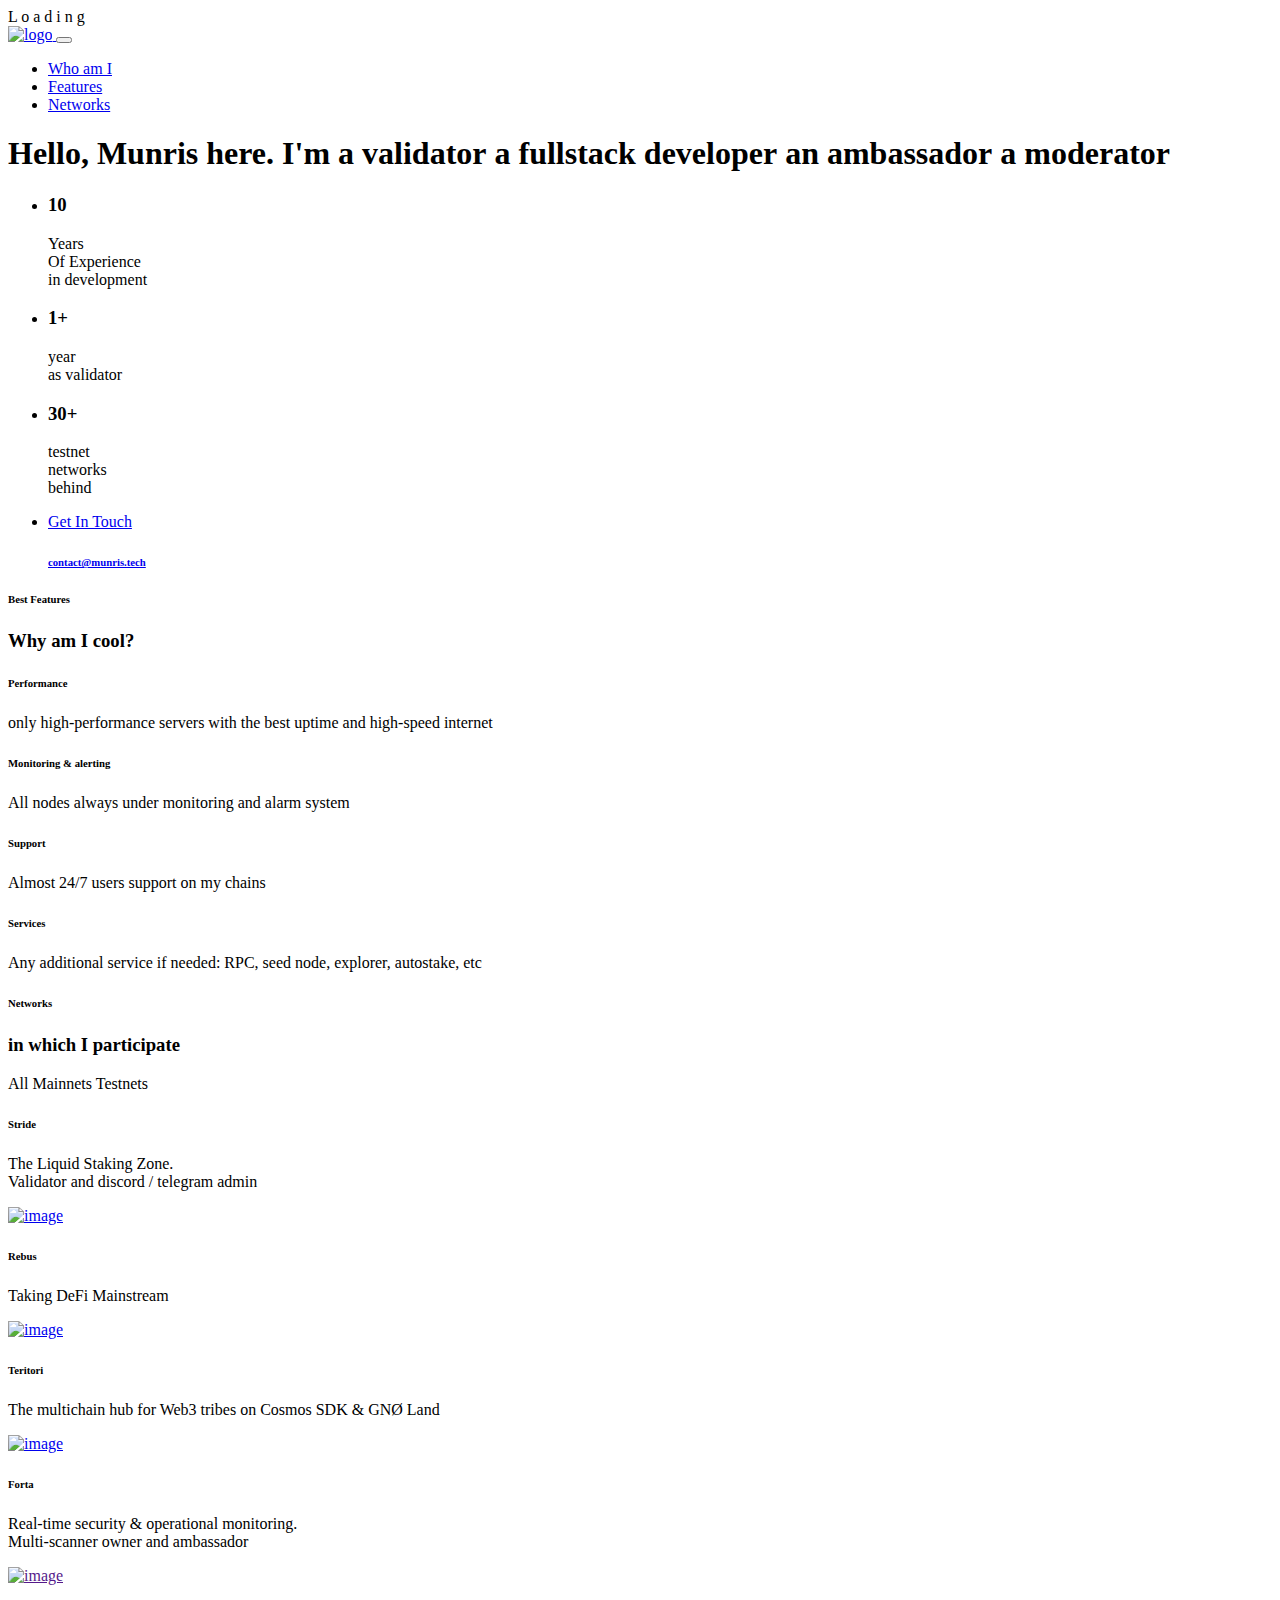
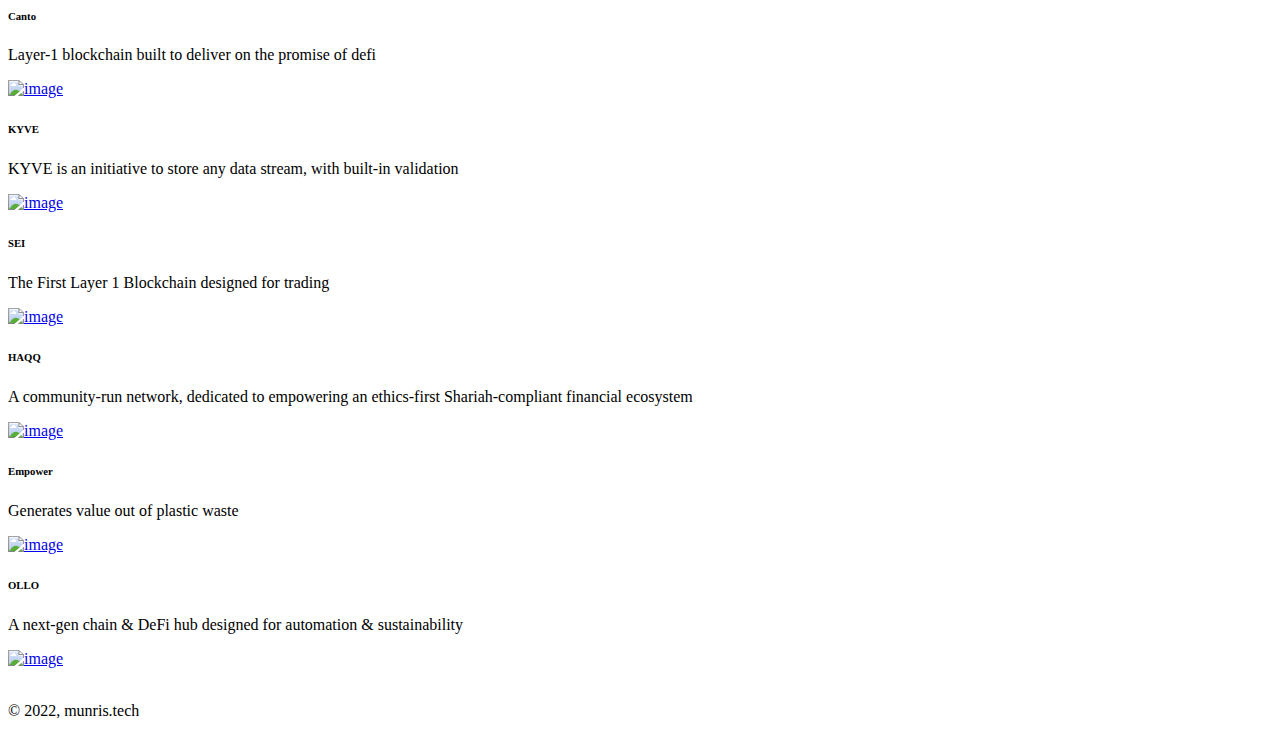
==== index.html @ 21fd24ee "fix" ====
<!DOCTYPE html>
<html lang="zxx">

<head>

    <!-- Metas -->
    <meta charset="utf-8">
    <meta http-equiv="X-UA-Compatible" content="IE=edge" />
    <meta name="viewport" content="width=device-width, initial-scale=1, maximum-scale=1" />
    <meta name="keywords" content="munris, validator, crypto, cosmos, atom, stride, rebus, teritori, canto" />
    <meta name="description" content="Munris - independent validator" />
    <meta name="author" content="" />

    <!-- Title  -->
    <title>Munris</title>

    <!-- Favicon -->
    <link rel="shortcut icon" href="img/ava-nobg.png" />

    <!-- Google Fonts -->
    <link href="https://fonts.googleapis.com/css?family=Poppins:100,200,300,400,500,600,700,800,900&display=swap"
        rel="stylesheet">
    <link
        href="https://fonts.googleapis.com/css2?family=Montserrat+Alternates:wght@100;200;300;400;500;600;700;800;900&display=swap"
        rel="stylesheet">

    <!-- Plugins -->
    <link rel="stylesheet" href="css/plugins.css" />

    <!-- Core Style Css -->
    <link rel="stylesheet" href="css/style.css" />

    <!-- Google tag (gtag.js) -->
    <script async src="https://www.googletagmanager.com/gtag/js?id=G-J5NVP5Y56M"></script>
    <script>
      window.dataLayer = window.dataLayer || [];
      function gtag(){dataLayer.push(arguments);}
      gtag('js', new Date());

      gtag('config', 'G-J5NVP5Y56M');
    </script>
</head>

<body>


    <!-- ==================== Start Loading ==================== -->

    <div class="loading">
        <span>L</span>
        <span>o</span>
        <span>a</span>
        <span>d</span>
        <span>i</span>
        <span>n</span>
        <span>g</span>
    </div>

    <div id="preloader">
    </div>

    <!-- ==================== End Loading ==================== -->

    <!-- ==================== Start Navbar ==================== -->

    <nav class="navbar navbar-expand-lg">
        <div class="container">

            <!-- Logo -->
            <a class="logo" href="/">
                <img src="img/ava-nobg.png" alt="logo">
            </a>

            <button class="navbar-toggler" type="button" data-toggle="collapse" data-target="#navbarSupportedContent"
                aria-controls="navbarSupportedContent" aria-expanded="false" aria-label="Toggle navigation">
                <span class="icon-bar"><i class="fas fa-bars"></i></span>
            </button>

            <!-- navbar links -->
            <div class="collapse navbar-collapse" id="navbarSupportedContent">
                <ul class="navbar-nav ml-auto">
                    <li class="nav-item"><a class="nav-link" href="/">Who am I</a></li>
                    <li class="nav-item"><a class="nav-link" href="#features">Features</a></li>
                    <li class="nav-item"><a class="nav-link" href="#networks">Networks</a></li>
                </ul>
            </div>
        </div>
    </nav>

    <!-- ==================== End Navbar ==================== -->



    <!-- ==================== Start Slider ==================== -->

    <header class="freelancre valign" id="main">
        <div class="container">
            <div class="row">
                <div class="col-lg-12 valign">
                    <div class="cont">
                        <h1 class="cd-headline clip">Hello, Munris here. I'm
                            <span class="cd-words-wrapper">
                                <b class="is-visible color-font fw-600">a validator</b>
                                <b class="color-font fw-600">a fullstack developer</b>
                                <b class="color-font fw-600">an ambassador</b>
                                <b class="color-font fw-600">a moderator</b>
                            </span></h1>
                    </div>
                </div>
            </div>

            <div class="states">
                <div class="container">
                    <ul class="flex">
                        <li class="flex">
                            <div class="numb valign">
                                <h3>10</h3>
                            </div>
                            <div class="text valign">
                                <p>Years <br> Of Experience <br> in development</p>
                            </div>
                        </li>

                        <li class="flex">
                            <div class="numb valign">
                                <h3>1+</h3>
                            </div>
                            <div class="text valign">
                                <p>year <br> as validator</p>
                            </div>
                        </li>

                        <li class="flex">
                            <div class="numb valign">
                                <h3>30+</h3>
                            </div>
                            <div class="text valign">
                                <p>testnet <br> networks <br> behind</p>
                            </div>
                        </li>

                        <li class="mail-us">
                            <a href="mailto:contact@munris.tech?subject=Hello">
                                <div class="flex">
                                    <div class="text valign">
                                        <div class="full-width">
                                            <p>Get In Touch</p>
                                            <h6>contact@munris.tech</h6>
                                        </div>
                                    </div>
                                    <div class="mail-icon">
                                        <div class="icon-box">
                                            <span class="icon color-font pe-7s-mail"></span>
                                        </div>
                                    </div>
                                </div>
                            </a>
                        </li>
                    </ul>
                </div>
            </div>
        </div>
        <div class="line bottom left"></div>
    </header>

    <!-- ==================== End Slider ==================== -->



    <!-- ==================== Start Services ==================== -->

    <section class="services box lficon section-padding position-re" id="features">
        <div class="container">
            <div class="row justify-content-center">
                <div class="col-lg-8 col-md-10">
                    <div class="sec-head  text-center">
                        <h6 class="wow fadeIn" data-wow-delay=".5s">Best Features</h6>
                        <h3 class="wow color-font">Why am I cool?</h3>
                    </div>
                </div>
            </div>
            <div class="row">
                <div class="col-lg-6 wow fadeInLeft" data-wow-delay=".7s">
                    <div class="item-box no-curve">
                        <div>
                            <span class="icon color-font pe-7s-server"></span>
                        </div>
                        <div class="cont">
                            <h6>Performance</h6>
                            <p>only high-performance servers with the best uptime and high-speed internet</p>
                        </div>
                    </div>
                </div>
                <div class="col-lg-6 wow fadeInLeft" data-wow-delay=".9s">
                    <div class="item-box no-curve">
                        <div>
                            <span class="icon color-font pe-7s-display1"></span>
                        </div>
                        <div class="cont">
                            <h6>Monitoring & alerting</h6>
                            <p>All nodes always under monitoring and alarm system</p>
                        </div>
                    </div>
                </div>
                <div class="col-lg-6 wow fadeInLeft" data-wow-delay=".5s">
                    <div class="item-box no-curve">
                        <div>
                            <span class="icon color-font pe-7s-user"></span>
                        </div>
                        <div class="cont">
                            <h6>Support</h6>
                            <p>Almost 24/7 users support on my chains</p>
                        </div>
                    </div>
                </div>
                <div class="col-lg-6 wow fadeInLeft" data-wow-delay=".5s">
                    <div class="item-box no-curve">
                        <div>
                            <span class="icon color-font pe-7s-info"></span>
                        </div>
                        <div class="cont">
                            <h6>Services</h6>
                            <p>Any additional service if needed: RPC, seed node, explorer, autostake, etc</p>
                        </div>
                    </div>
                </div>
            </div>
        </div>
        <div class="line bottom right"></div>
    </section>

    <!-- ==================== End Services ==================== -->



    <!-- ==================== Start works ==================== -->

    <section class="portfolio-frl section-padding pb-70" id="networks">
        <div class="container">
            <div class="row justify-content-center">
                <div class="col-lg-8 col-md-10">
                    <div class="sec-head  text-center">
                        <h6 class="wow fadeIn" data-wow-delay=".5s">Networks</h6>
                        <h3 class="wow color-font">in which I participate</h3>
                    </div>
                </div>
            </div>
        </div>
        <div class="container">
            <div class="row">

                <!-- filter links -->
                <div class="filtering col-12">
                    <div class="filter wow fadeIn" data-wow-delay=".5s">
                        <span data-filter='*' class="active">All</span>
                        <span data-filter='.main'>Mainnets</span>
                        <span data-filter='.test'>Testnets</span>
                    </div>
                </div>

                <!-- gallery -->
                <div class="gallery full-width">

                    <!-- gallery item -->
                    <div class="col-md-4 items main lg-mr">
                        <div class="item-img">
                            <div class="cont">
                                <h6>Stride</h6>
                                <p>The Liquid Staking Zone. <br> Validator and discord / telegram admin</p>
                            </div>
                            <a href="https://stride.explorers.guru/validator/stridevaloper1r7l85a9cnv32dty9533hjadt0fn3ryfda46gwg" target="_blank" class="rota">
                                <img src="img/projects/stride.png" alt="image">
                                <div class="item-img-overlay"></div>
                            </a>
                        </div>
                    </div>

                    <div class="col-md-4 items main lg-mr">
                        <div class="item-img">
                            <div class="cont">
                                <h6>Rebus</h6>
                                <p>Taking DeFi Mainstream</p>
                            </div>
                            <a href="https://rebus.explorers.guru/validator/rebusvaloper1lr4xk637evwvljyq32uv4u0nmu9la8h2uxd2n6" target="_blank" class="rota">
                                <img src="img/projects/rebus.png" alt="image">
                                <div class="item-img-overlay"></div>
                            </a>
                        </div>
                    </div>

                    <div class="col-md-4 items main lg-mr">
                        <div class="item-img">
                            <div class="cont">
                                <h6>Teritori</h6>
                                <p>The multichain hub for Web3 tribes on Cosmos SDK & GNØ Land</p>
                            </div>
                            <a href="https://teritori.explorers.guru/validator/torivaloper18wjuryzyuwpg5f0wukgjey3za28s4fm97w3m36" target="_blank" class="rota">
                                <img src="img/projects/teritori.png" alt="image">
                                <div class="item-img-overlay"></div>
                            </a>
                        </div>
                    </div>

                    <div class="col-md-4 items main lg-mr">
                        <div class="item-img">
                            <div class="cont">
                                <h6>Forta</h6>
                                <p>Real-time security & operational monitoring. <br> Multi-scanner owner and ambassador</p>
                            </div>
                            <a href="" target="_blank" class="rota">
                                <img src="img/projects/forta.png" alt="image">
                                <div class="item-img-overlay"></div>
                            </a>
                        </div>
                    </div>

                    <div class="col-md-4 items main lg-mr">
                        <div class="item-img">
                            <div class="cont">
                                <h6>Canto</h6>
                                <p>Layer-1 blockchain built to deliver on the promise of defi</p>
                            </div>
                            <a href="https://mainnet.manticore.team/canto/staking/cantovaloper1ggsgpgmf9q8dg3m938ue3zax7hqsyd7942l239" target="_blank" class="rota">
                                <img src="img/projects/canto.png" alt="image">
                                <div class="item-img-overlay"></div>
                            </a>
                        </div>
                    </div>

                    <div class="col-md-4 items test lg-mr">
                        <div class="item-img">
                            <div class="cont">
                                <h6>KYVE</h6>
                                <p>KYVE is an initiative to store any data stream, with built-in validation</p>
                            </div>
                            <a href="https://explorer.kyve.network/korellia/staking/kyvevaloper14yrlpnrwfhtu6u4kux2k8gem04rehulyq0dz4l" target="_blank" class="rota">
                                <img src="img/projects/kyve.png" alt="image">
                                <div class="item-img-overlay"></div>
                            </a>
                        </div>
                    </div>

                    <div class="col-md-4 items test lg-mr">
                        <div class="item-img">
                            <div class="cont">
                                <h6>SEI</h6>
                                <p>The First Layer 1 Blockchain designed for trading</p>
                            </div>
                            <a href="https://sei.explorers.guru/validator/seivaloper1wmm78fu7m0lsmemrmtkc5hunjp2vt52p6aedgd" target="_blank" class="rota">
                                <img src="img/projects/sei.png" alt="image">
                                <div class="item-img-overlay"></div>
                            </a>
                        </div>
                    </div>

                    <div class="col-md-4 items test lg-mr">
                        <div class="item-img">
                            <div class="cont">
                                <h6>HAQQ</h6>
                                <p>A community-run network, dedicated to empowering an ethics-first Shariah-compliant financial ecosystem</p>
                            </div>
                            <a href="https://haqq.explorers.guru/validator/haqqvaloper1lfkml7c2gkjgjv3edtf6304etcxrdg4zc53kyq" target="_blank" class="rota">
                                <img src="img/projects/haqq.svg" alt="image">
                                <div class="item-img-overlay"></div>
                            </a>
                        </div>
                    </div>

                    <div class="col-md-4 items test lg-mr">
                        <div class="item-img">
                            <div class="cont">
                                <h6>Empower</h6>
                                <p>Generates value out of plastic waste</p>
                            </div>
                            <a href="https://empower.explorers.guru/validator/empowervaloper1lln3986rtjt07c2rd6w9476h4fdysqttvgqayl" target="_blank" class="rota">
                                <img src="img/projects/empower.png" alt="image">
                                <div class="item-img-overlay"></div>
                            </a>
                        </div>
                    </div>

                    <div class="col-md-4 items test lg-mr">
                        <div class="item-img">
                            <div class="cont">
                                <h6>OLLO</h6>
                                <p>A next-gen chain & DeFi hub designed for automation & sustainability</p>
                            </div>
                            <a href="https://testnet.manticore.team/ollo/staking/ollovaloper1lr7kuphdlnh3g8nsdy0l8qu0atvxzhhf8a7gn6" target="_blank" class="rota">
                                <img src="img/projects/ollo.png" alt="image">
                                <div class="item-img-overlay"></div>
                            </a>
                        </div>
                    </div>
                </div>

            </div>
        </div>
    </section>

    <!-- ==================== End works ==================== -->


    <!-- ==================== Start Footer ==================== -->

    <footer class="sub-bg">
        <div class="container">
            <div class="row">
                <div class="col-lg-12 text-center align-content-center">
                    <div class="item">
                        <div class="logo">
                            <img src="img/ava-nobg.png" alt="">
                        </div>
                        <div class="social">
                            <a href="https://twitter.com/munris_vlad"><i class="fab fa-telegram"></i></a>
                            <a href="https://twitter.com/vladpalchikov"><i class="fab fa-twitter"></i></a>
                            <a href="https://github.com/vladpalchikov"><i class="fab fa-github"></i></a>
                        </div>
                        <div class="copy-right">
                            <p>© 2022, munris.tech</p>
                        </div>
                    </div>
                </div>
            </div>
        </div>
    </footer>

    <!-- ==================== End Footer ==================== -->





    <!-- jQuery -->
    <script src="js/jquery-3.0.0.min.js"></script>
    <script src="js/jquery-migrate-3.0.0.min.js"></script>

    <!-- plugins -->
    <script src="js/plugins.js"></script>

    <!-- animated.headline -->
    <script src="js/animated.headline.js"></script>

    <!-- custom scripts -->
    <script src="js/scripts.js"></script>

</body>

</html>
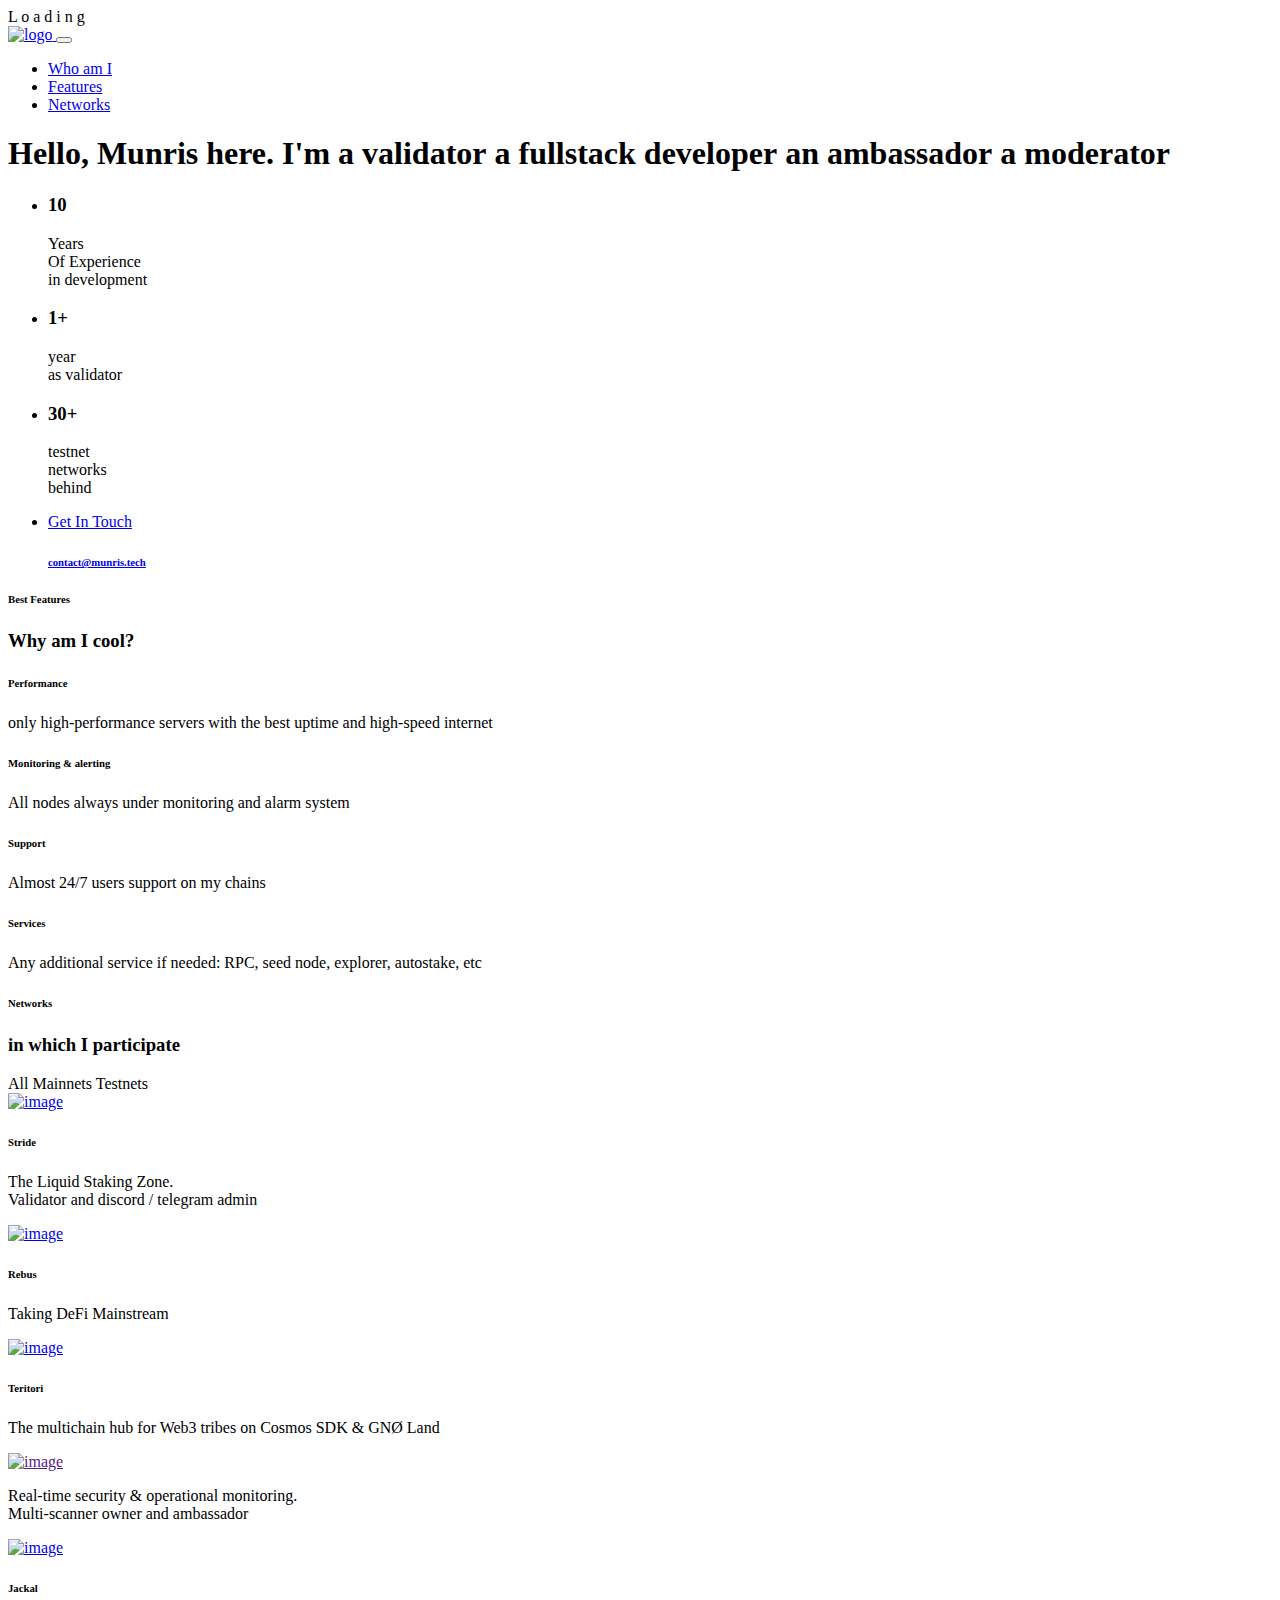
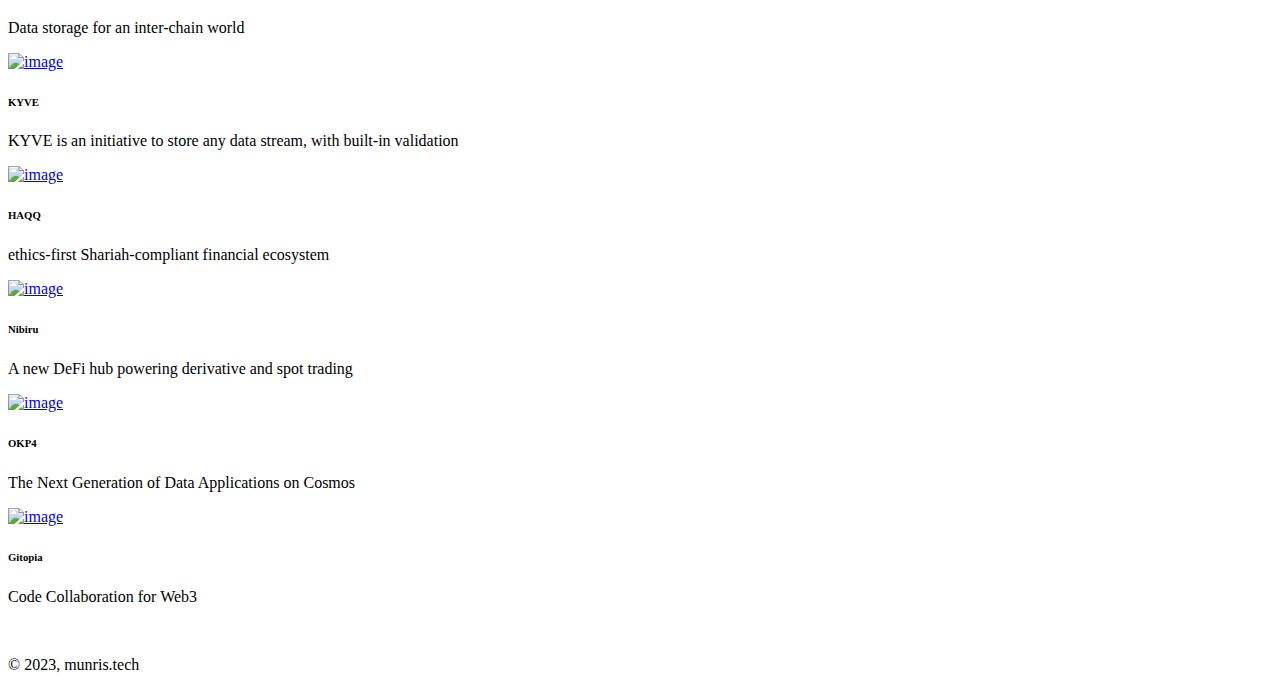
==== commit f2002367: "remove nolus" ====
--- a/index.html
+++ b/index.html
@@ -235,7 +235,7 @@
 
     <!-- ==================== Start works ==================== -->
 
-    <section class="portfolio-frl section-padding pb-70" id="networks">
+    <section class="portfolio-frl three-column section-padding pb-70" id="networks">
         <div class="container">
             <div class="row justify-content-center">
                 <div class="col-lg-8 col-md-10">
@@ -246,11 +246,12 @@
                 </div>
             </div>
         </div>
+
         <div class="container">
             <div class="row">
 
                 <!-- filter links -->
-                <div class="filtering col-12">
+                <div class="filtering text-center mb-30 col-12">
                     <div class="filter wow fadeIn" data-wow-delay=".5s">
                         <span data-filter='*' class="active">All</span>
                         <span data-filter='.main'>Mainnets</span>
@@ -264,131 +265,130 @@
                     <!-- gallery item -->
                     <div class="col-md-4 items main lg-mr">
                         <div class="item-img">
+                            <a href="https://www.mintscan.io/stride/validators/stridevaloper1r7l85a9cnv32dty9533hjadt0fn3ryfda46gwg" target="_blank" class="rota">
+                                <img src="img/projects/stride.png" alt="image">
+                                <div class="item-img-overlay"></div>
+                            </a>
                             <div class="cont">
                                 <h6>Stride</h6>
                                 <p>The Liquid Staking Zone. <br> Validator and discord / telegram admin</p>
                             </div>
-                            <a href="https://stride.explorers.guru/validator/stridevaloper1r7l85a9cnv32dty9533hjadt0fn3ryfda46gwg" target="_blank" class="rota">
-                                <img src="img/projects/stride.png" alt="image">
-                                <div class="item-img-overlay"></div>
-                            </a>
                         </div>
                     </div>
 
                     <div class="col-md-4 items main lg-mr">
                         <div class="item-img">
+                            <a href="https://mainnet.manticore.team/rebus/staking/rebusvaloper1lr4xk637evwvljyq32uv4u0nmu9la8h2uxd2n6" target="_blank" class="rota">
+                                <img src="img/projects/rebus.png" alt="image">
+                                <div class="item-img-overlay"></div>
+                            </a>
                             <div class="cont">
                                 <h6>Rebus</h6>
                                 <p>Taking DeFi Mainstream</p>
                             </div>
-                            <a href="https://rebus.explorers.guru/validator/rebusvaloper1lr4xk637evwvljyq32uv4u0nmu9la8h2uxd2n6" target="_blank" class="rota">
-                                <img src="img/projects/rebus.png" alt="image">
-                                <div class="item-img-overlay"></div>
-                            </a>
                         </div>
                     </div>
 
                     <div class="col-md-4 items main lg-mr">
                         <div class="item-img">
+                            <a href="https://www.mintscan.io/teritori/validators/torivaloper18wjuryzyuwpg5f0wukgjey3za28s4fm97w3m36" target="_blank" class="rota">
+                                <img src="img/projects/teritori.png" alt="image">
+                                <div class="item-img-overlay"></div>
+                            </a>
                             <div class="cont">
                                 <h6>Teritori</h6>
                                 <p>The multichain hub for Web3 tribes on Cosmos SDK & GNØ Land</p>
                             </div>
-                            <a href="https://teritori.explorers.guru/validator/torivaloper18wjuryzyuwpg5f0wukgjey3za28s4fm97w3m36" target="_blank" class="rota">
-                                <img src="img/projects/teritori.png" alt="image">
-                                <div class="item-img-overlay"></div>
-                            </a>
                         </div>
                     </div>
 
                     <div class="col-md-4 items main lg-mr">
                         <div class="item-img">
-                            <div class="cont">
-                                <h6>Forta</h6>
-                                <p>Real-time security & operational monitoring. <br> Multi-scanner owner and ambassador</p>
-                            </div>
                             <a href="" target="_blank" class="rota">
                                 <img src="img/projects/forta.png" alt="image">
                                 <div class="item-img-overlay"></div>
                             </a>
+                            <div class="cont">
+                                <p>Real-time security & operational monitoring. <br> Multi-scanner owner and ambassador</p>
+                            </div>
                         </div>
                     </div>
 
                     <div class="col-md-4 items main lg-mr">
                         <div class="item-img">
-                            <div class="cont">
-                                <h6>Canto</h6>
-                                <p>Layer-1 blockchain built to deliver on the promise of defi</p>
-                            </div>
-                            <a href="https://mainnet.manticore.team/canto/staking/cantovaloper1ggsgpgmf9q8dg3m938ue3zax7hqsyd7942l239" target="_blank" class="rota">
-                                <img src="img/projects/canto.png" alt="image">
-                                <div class="item-img-overlay"></div>
-                            </a>
+                            <a href="https://ping.pub/jackal/staking/jklvaloper173zumf5t6a3t7ywdcv927fpfm3lsp8whu8qz0h" target="_blank" class="rota">
+                                <img src="img/projects/jackal.png" alt="image">
+                                <div class="item-img-overlay"></div>
+                            </a>
+                            <div class="cont">
+                                <h6>Jackal</h6>
+                                <p>Data storage for an inter-chain world</p>
+                            </div>
                         </div>
                     </div>
 
                     <div class="col-md-4 items test lg-mr">
                         <div class="item-img">
+                            <a href="https://explorer.kyve.network/korellia/staking/kyvevaloper14yrlpnrwfhtu6u4kux2k8gem04rehulyq0dz4l" target="_blank" class="rota">
+                                <img src="img/projects/kyve.png" alt="image">
+                                <div class="item-img-overlay"></div>
+                            </a>
                             <div class="cont">
                                 <h6>KYVE</h6>
                                 <p>KYVE is an initiative to store any data stream, with built-in validation</p>
                             </div>
-                            <a href="https://explorer.kyve.network/korellia/staking/kyvevaloper14yrlpnrwfhtu6u4kux2k8gem04rehulyq0dz4l" target="_blank" class="rota">
-                                <img src="img/projects/kyve.png" alt="image">
-                                <div class="item-img-overlay"></div>
-                            </a>
                         </div>
                     </div>
 
                     <div class="col-md-4 items test lg-mr">
                         <div class="item-img">
-                            <div class="cont">
-                                <h6>SEI</h6>
-                                <p>The First Layer 1 Blockchain designed for trading</p>
-                            </div>
-                            <a href="https://sei.explorers.guru/validator/seivaloper1wmm78fu7m0lsmemrmtkc5hunjp2vt52p6aedgd" target="_blank" class="rota">
-                                <img src="img/projects/sei.png" alt="image">
-                                <div class="item-img-overlay"></div>
-                            </a>
-                        </div>
-                    </div>
-
-                    <div class="col-md-4 items test lg-mr">
-                        <div class="item-img">
-                            <div class="cont">
-                                <h6>HAQQ</h6>
-                                <p>A community-run network, dedicated to empowering an ethics-first Shariah-compliant financial ecosystem</p>
-                            </div>
                             <a href="https://haqq.explorers.guru/validator/haqqvaloper1lfkml7c2gkjgjv3edtf6304etcxrdg4zc53kyq" target="_blank" class="rota">
                                 <img src="img/projects/haqq.svg" alt="image">
                                 <div class="item-img-overlay"></div>
                             </a>
+                            <div class="cont">
+                                <h6>HAQQ</h6>
+                                <p>ethics-first Shariah-compliant financial ecosystem</p>
+                            </div>
                         </div>
                     </div>
 
                     <div class="col-md-4 items test lg-mr">
                         <div class="item-img">
-                            <div class="cont">
-                                <h6>Empower</h6>
-                                <p>Generates value out of plastic waste</p>
-                            </div>
-                            <a href="https://empower.explorers.guru/validator/empowervaloper1lln3986rtjt07c2rd6w9476h4fdysqttvgqayl" target="_blank" class="rota">
-                                <img src="img/projects/empower.png" alt="image">
-                                <div class="item-img-overlay"></div>
-                            </a>
+                            <a href="https://nibiru.explorers.guru/validator/nibivaloper10qr30d9x2pvhhq3hpyp9deqllepn28gf8uax3f" target="_blank" class="rota">
+                                <img src="img/projects/nibiru.png" alt="image">
+                                <div class="item-img-overlay"></div>
+                            </a>
+                            <div class="cont">
+                                <h6>Nibiru</h6>
+                                <p>A new DeFi hub powering derivative and spot trading</p>
+                            </div>
                         </div>
                     </div>
 
                     <div class="col-md-4 items test lg-mr">
                         <div class="item-img">
-                            <div class="cont">
-                                <h6>OLLO</h6>
-                                <p>A next-gen chain & DeFi hub designed for automation & sustainability</p>
-                            </div>
-                            <a href="https://testnet.manticore.team/ollo/staking/ollovaloper1lr7kuphdlnh3g8nsdy0l8qu0atvxzhhf8a7gn6" target="_blank" class="rota">
-                                <img src="img/projects/ollo.png" alt="image">
-                                <div class="item-img-overlay"></div>
-                            </a>
+                            <a href="https://okp4.explorers.guru/validator/okp4valoper1fn3uxvvdnf9669qzgk6ggsftdapmrn2n0v73uv" target="_blank" class="rota">
+                                <img src="img/projects/okp4.png" alt="image">
+                                <div class="item-img-overlay"></div>
+                            </a>
+                            <div class="cont">
+                                <h6>OKP4</h6>
+                                <p>The Next Generation of Data Applications on Cosmos</p>
+                            </div>
+                        </div>
+                    </div>
+
+                    <div class="col-md-4 items test lg-mr">
+                        <div class="item-img">
+                            <a href="https://gitopia.explorers.guru/validator/gitopiavaloper14kgxzatzjxd4rtl67ke4t5a9dkfwkvhemvj8n7" target="_blank" class="rota">
+                                <img src="img/projects/gitopia.png" alt="image">
+                                <div class="item-img-overlay"></div>
+                            </a>
+                            <div class="cont">
+                                <h6>Gitopia</h6>
+                                <p>Code Collaboration for Web3</p>
+                            </div>
                         </div>
                     </div>
                 </div>
@@ -411,12 +411,12 @@
                             <img src="img/ava-nobg.png" alt="">
                         </div>
                         <div class="social">
-                            <a href="https://twitter.com/munris_vlad"><i class="fab fa-telegram"></i></a>
-                            <a href="https://twitter.com/vladpalchikov"><i class="fab fa-twitter"></i></a>
-                            <a href="https://github.com/vladpalchikov"><i class="fab fa-github"></i></a>
+                            <a href="https://t.me/munris_vlad"><i class="fab fa-telegram"></i></a>
+                            <a href="https://twitter.com/munris_vlad"><i class="fab fa-twitter"></i></a>
+                            <a href="https://github.com/munris-vlad"><i class="fab fa-github"></i></a>
                         </div>
                         <div class="copy-right">
-                            <p>© 2022, munris.tech</p>
+                            <p>© 2023, munris.tech</p>
                         </div>
                     </div>
                 </div>
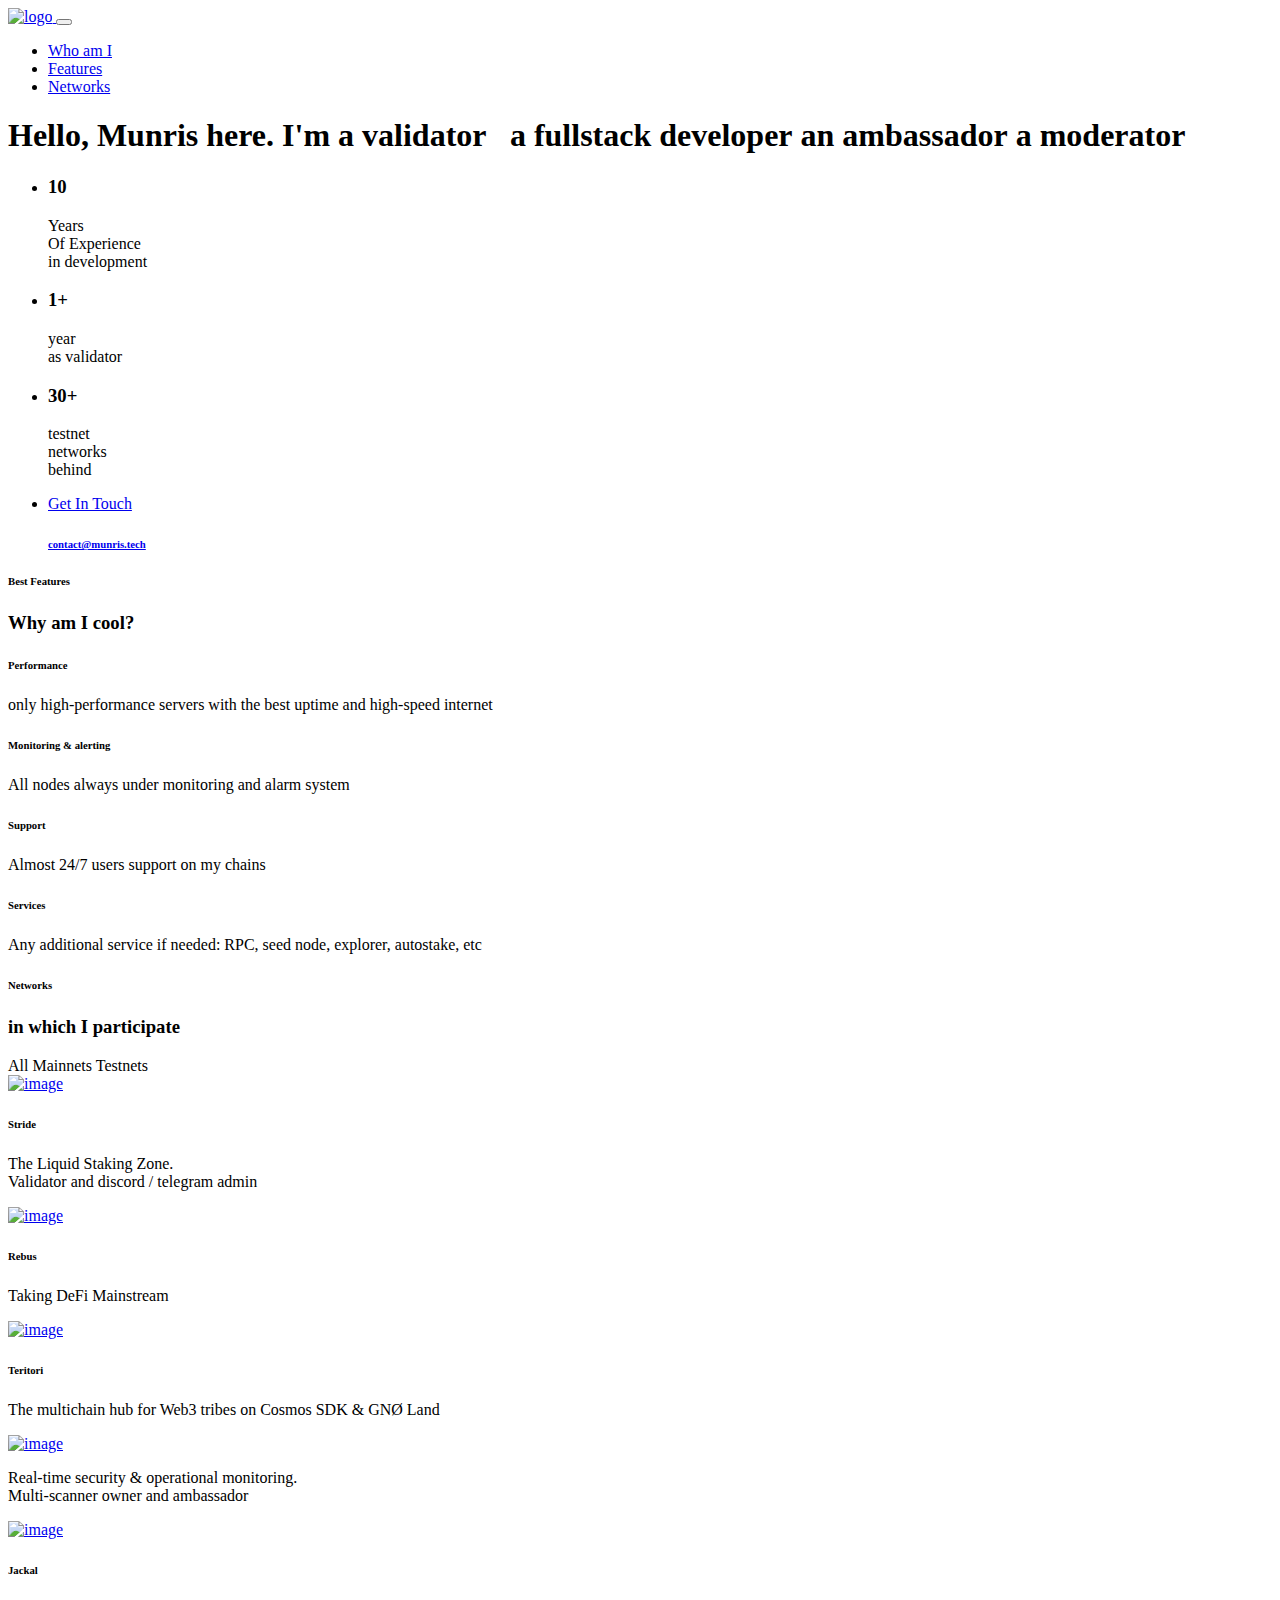
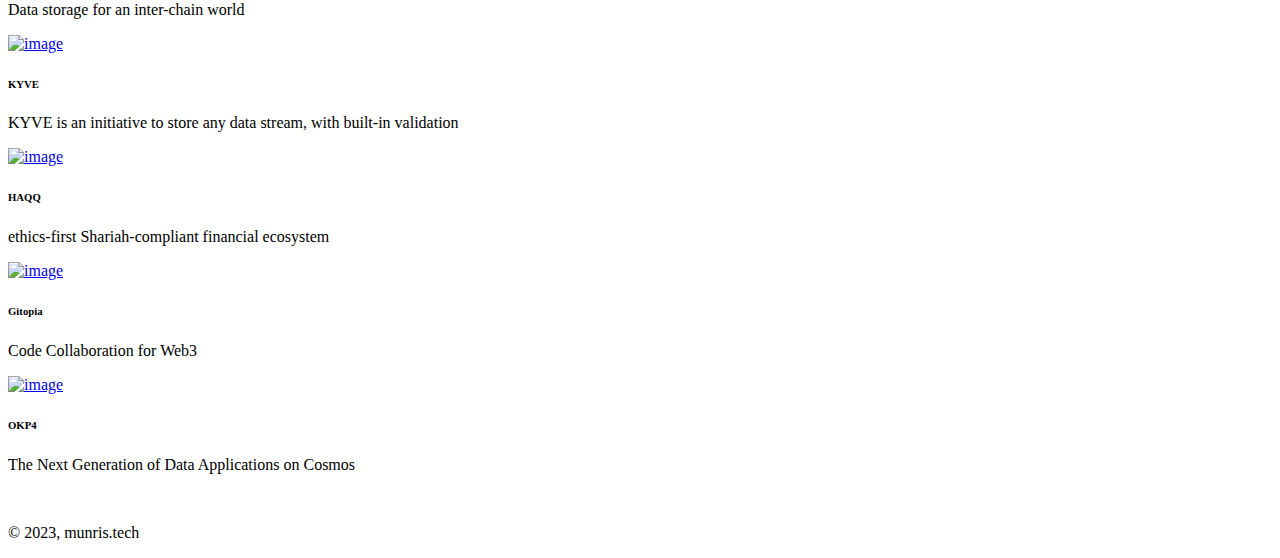
==== commit c21e10c7: "remove kyve" ====
--- a/index.html
+++ b/index.html
@@ -46,18 +46,8 @@
 
     <!-- ==================== Start Loading ==================== -->
 
-    <div class="loading">
-        <span>L</span>
-        <span>o</span>
-        <span>a</span>
-        <span>d</span>
-        <span>i</span>
-        <span>n</span>
-        <span>g</span>
-    </div>
-
-    <div id="preloader">
-    </div>
+<!--    <div id="preloader">-->
+<!--    </div>-->
 
     <!-- ==================== End Loading ==================== -->
 
@@ -100,7 +90,7 @@
                     <div class="cont">
                         <h1 class="cd-headline clip">Hello, Munris here. I'm
                             <span class="cd-words-wrapper">
-                                <b class="is-visible color-font fw-600">a validator</b>
+                                <b class="is-visible color-font fw-600">a validator &nbsp;</b>
                                 <b class="color-font fw-600">a fullstack developer</b>
                                 <b class="color-font fw-600">an ambassador</b>
                                 <b class="color-font fw-600">a moderator</b>
@@ -304,7 +294,7 @@
 
                     <div class="col-md-4 items main lg-mr">
                         <div class="item-img">
-                            <a href="" target="_blank" class="rota">
+                            <a href="/forta" target="_blank" class="rota">
                                 <img src="img/projects/forta.png" alt="image">
                                 <div class="item-img-overlay"></div>
                             </a>
@@ -327,9 +317,9 @@
                         </div>
                     </div>
 
-                    <div class="col-md-4 items test lg-mr">
-                        <div class="item-img">
-                            <a href="https://explorer.kyve.network/korellia/staking/kyvevaloper14yrlpnrwfhtu6u4kux2k8gem04rehulyq0dz4l" target="_blank" class="rota">
+                    <div class="col-md-4 items main lg-mr">
+                        <div class="item-img">
+                            <a href="https://explorer.kyve.network/kyve/staking/kyvevaloper14yrlpnrwfhtu6u4kux2k8gem04rehulyq0dz4l" target="_blank" class="rota">
                                 <img src="img/projects/kyve.png" alt="image">
                                 <div class="item-img-overlay"></div>
                             </a>
@@ -340,9 +330,9 @@
                         </div>
                     </div>
 
-                    <div class="col-md-4 items test lg-mr">
-                        <div class="item-img">
-                            <a href="https://haqq.explorers.guru/validator/haqqvaloper1lfkml7c2gkjgjv3edtf6304etcxrdg4zc53kyq" target="_blank" class="rota">
+                    <div class="col-md-4 items main lg-mr">
+                        <div class="item-img">
+                            <a href="https://pingpub.explorer.haqq.network/haqq/staking/haqqvaloper1lfkml7c2gkjgjv3edtf6304etcxrdg4zc53kyq" target="_blank" class="rota">
                                 <img src="img/projects/haqq.svg" alt="image">
                                 <div class="item-img-overlay"></div>
                             </a>
@@ -353,15 +343,15 @@
                         </div>
                     </div>
 
-                    <div class="col-md-4 items test lg-mr">
-                        <div class="item-img">
-                            <a href="https://nibiru.explorers.guru/validator/nibivaloper10qr30d9x2pvhhq3hpyp9deqllepn28gf8uax3f" target="_blank" class="rota">
-                                <img src="img/projects/nibiru.png" alt="image">
-                                <div class="item-img-overlay"></div>
-                            </a>
-                            <div class="cont">
-                                <h6>Nibiru</h6>
-                                <p>A new DeFi hub powering derivative and spot trading</p>
+                    <div class="col-md-4 items main lg-mr">
+                        <div class="item-img">
+                            <a href="https://explorer.stavr.tech/gitopia-m/staking/gitopiavaloper14kgxzatzjxd4rtl67ke4t5a9dkfwkvhemvj8n7" target="_blank" class="rota">
+                                <img src="img/projects/gitopia.png" alt="image">
+                                <div class="item-img-overlay"></div>
+                            </a>
+                            <div class="cont">
+                                <h6>Gitopia</h6>
+                                <p>Code Collaboration for Web3</p>
                             </div>
                         </div>
                     </div>
@@ -375,19 +365,6 @@
                             <div class="cont">
                                 <h6>OKP4</h6>
                                 <p>The Next Generation of Data Applications on Cosmos</p>
-                            </div>
-                        </div>
-                    </div>
-
-                    <div class="col-md-4 items test lg-mr">
-                        <div class="item-img">
-                            <a href="https://gitopia.explorers.guru/validator/gitopiavaloper14kgxzatzjxd4rtl67ke4t5a9dkfwkvhemvj8n7" target="_blank" class="rota">
-                                <img src="img/projects/gitopia.png" alt="image">
-                                <div class="item-img-overlay"></div>
-                            </a>
-                            <div class="cont">
-                                <h6>Gitopia</h6>
-                                <p>Code Collaboration for Web3</p>
                             </div>
                         </div>
                     </div>
@@ -442,7 +419,6 @@
 
     <!-- custom scripts -->
     <script src="js/scripts.js"></script>
-
 </body>
 
 </html>